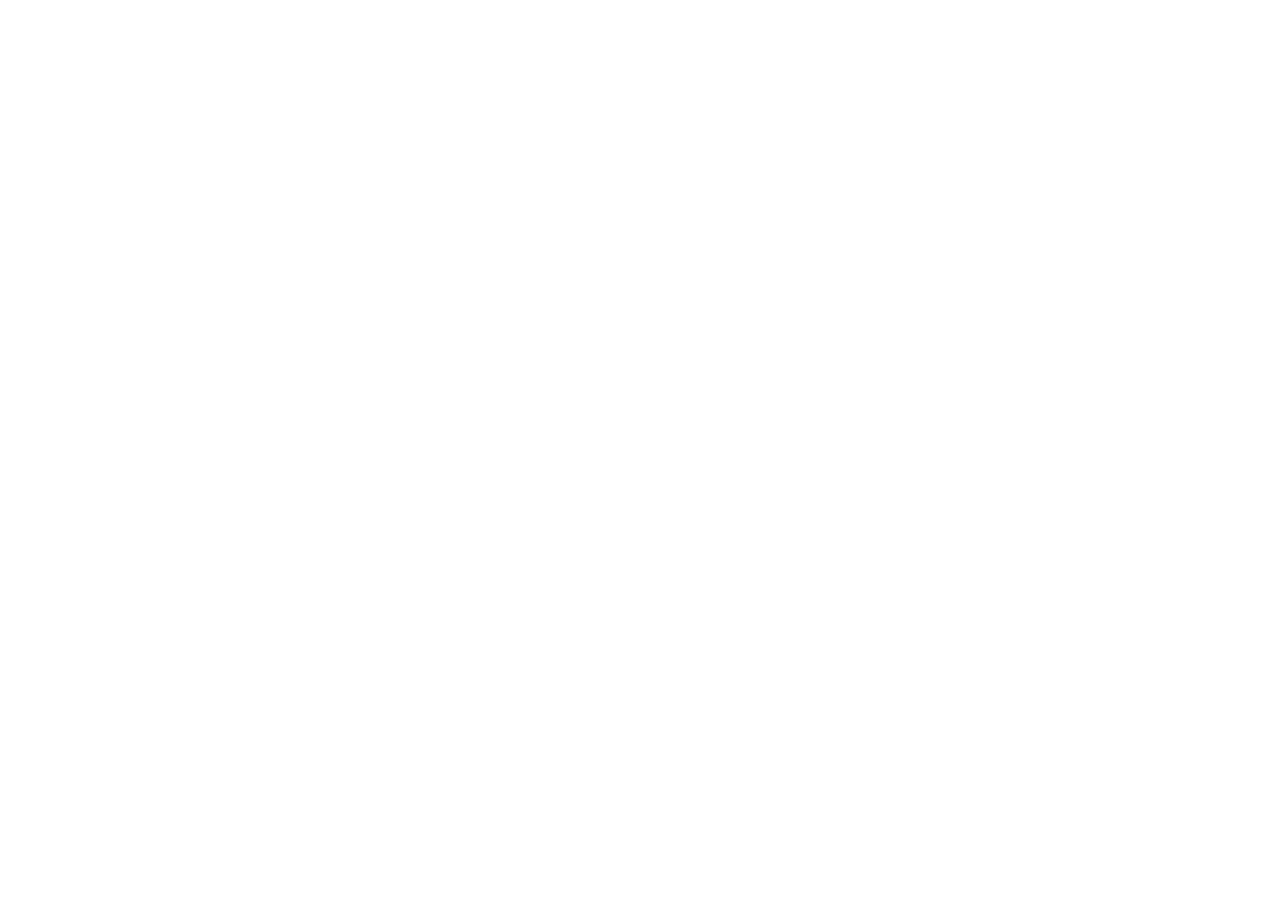
==== index.html @ 6598946a "Criado os template para desenvolvimento" ====
<!DOCTYPE html>
<html lang="pt-br">

<html>

    <head>
        <meta charset="UTF-8">
        <title>Matematica</title>
        <link rel="stylesheet" href="style.css">
        <link href="https://fonts.googleapis.com/css?family=Roboto:400,500,700&display=swap" rel="stylesheet">
    </head>

    <body>
        
        <script src="script.js"></script>
    </body>


</html>
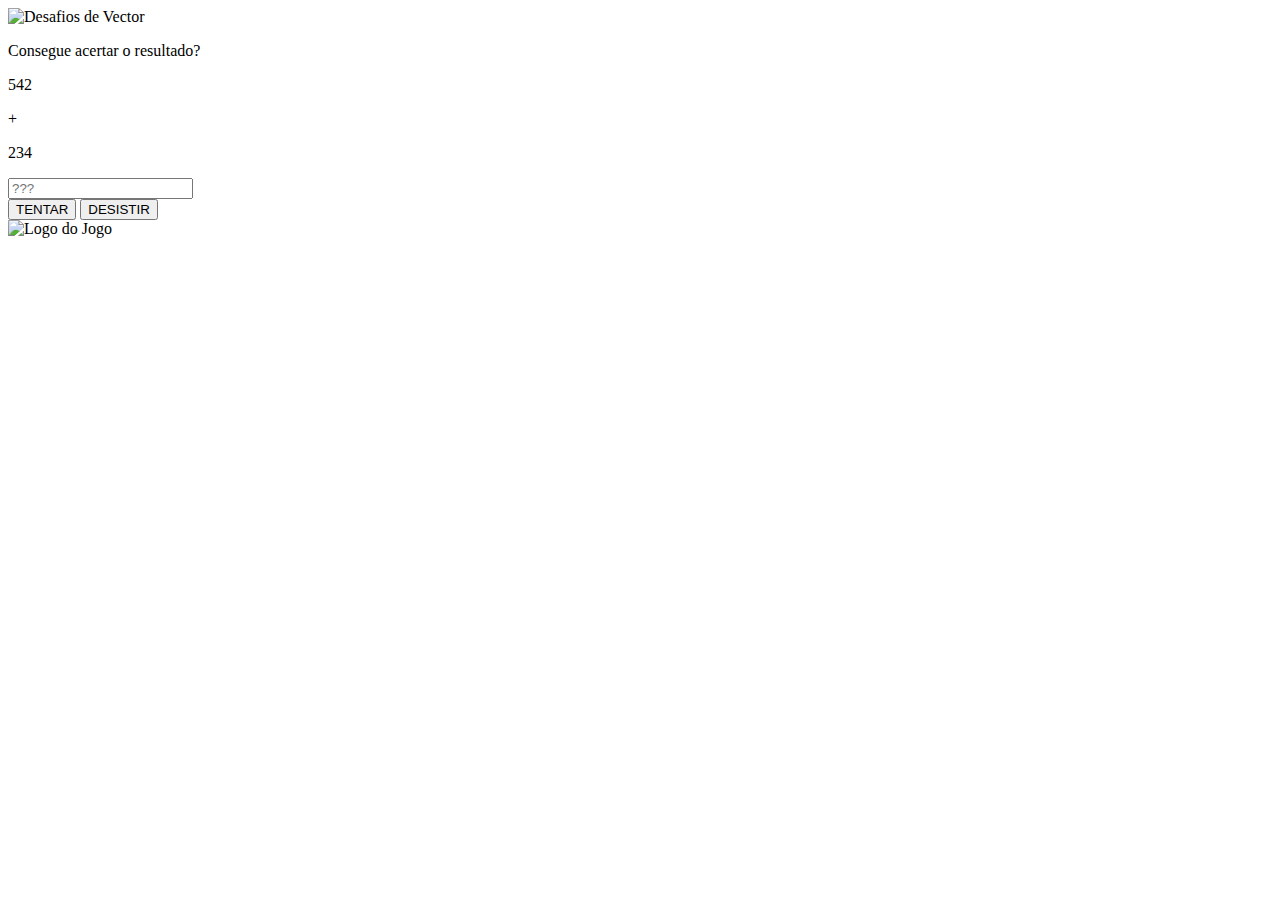
==== commit 4d39bf38: "Implementacao do mobile" ====
--- a/index.html
+++ b/index.html
@@ -5,16 +5,72 @@
 
     <head>
         <meta charset="UTF-8">
-        <title>Matematica</title>
-        <link rel="stylesheet" href="style.css">
+        <title>Desafio de Vector</title>
+        <meta name="viewport" content="width=device-width"> 
+        <link rel="stylesheet" href="style/reset.css">
+        <link rel="stylesheet" href="style/style.css">
+        <link rel="stylesheet" href="style/style-mobile.css">
         <link href="https://fonts.googleapis.com/css?family=Roboto:400,500,700&display=swap" rel="stylesheet">
     </head>
 
     <body>
         
+        <header>
+            <img src="imagens/desafiosdevector.png" alt="Desafios de Vector">
+        </header>
+
+        <main>
+            <div class="direito">
+                <p class="pergunta">Consegue acertar o resultado?</p>
+                    
+                <div class="dados">
+                    <p class="valores">542</p>
+                    <p class="operador">+</p>
+                    <p class="valores">234</p>
+                </div>
+    
+                <input type="number" required placeholder = "???">
+    
+                <div class="tentardesistir">
+                    <button class="tentar">TENTAR</button>
+                    <button class="desistir">DESISTIR</button>
+                </div>
+            </div>
+            <!--
+            
+            <div class="esquerdo">
+                <div class="teclado">
+                    <div class="teclado-umtres">
+                        <button>1</button>
+                        <button>2</button>
+                        <button>3</button>
+                    </div>
+                    <div class="teclado-quatroseis">
+                        <button>4</button>
+                        <button>5</button>
+                        <button>6</button>
+                    </div>
+                    <div class="teclado-setenove">
+                        <button>7</button>
+                        <button>8</button>
+                        <button>9</button>
+                    </div>
+                    <div class="teclado-zero">
+                        <button>0</button>
+                    </div>                
+                </div>
+            </div> 
+                
+            -->   
+        </main>
+
+        <footer>
+            <img src="imagens/logo.png" alt="Logo do Jogo">
+        </footer>
         <script src="script.js"></script>
     </body>
 
+    
 
 </html>
 
--- a/style/style-mobile.css
+++ b/style/style-mobile.css
@@ -0,0 +1,98 @@
+@media screen and (max-width: 480px) {
+    body {
+        font-family: 'Roboto', sans-serif;
+        text-align: center;
+        background-color: #FFD6AF;
+        
+    }
+
+    img {
+        padding: 0 0 10px 0;
+        margin-top: 15px ;
+        width: 50%;
+        
+    }
+
+    .pergunta {
+        font-size: 20px;
+    }
+
+    .dados {
+
+        margin: 10px 0 10px 0;
+        display: block;
+        text-align: center;
+        
+    }
+
+    .dados p {
+        display: inline-block;
+        font-size: 45px;
+        border-radius: 3px;
+    }
+
+    .operador{
+        background-color: blue;
+        margin: 0 10px 0;
+        padding: 10px 20px;
+    }
+
+    .valores {
+        background-color: #477D46;
+        padding: 10px;
+    }
+
+    input {
+        padding: 10px 0;
+        font-size: 45px;
+        text-align: center;
+        border-radius: 5px;
+        width: 60%;
+        margin-bottom: 10px;
+
+        box-sizing: border-box;
+        border: .5px solid #000000;
+        border-radius: 3px;
+    }
+
+    .tentardesistir button {
+        
+
+        display: inline-block;
+        font-size: 20px;
+
+    }
+
+    .tentar, .desistir {
+        padding: 10px;
+        width: 30%;
+        margin: 0 10px;
+    }
+
+    .tentar {
+        background-color: #00FF00;
+    }
+
+    .desistir {
+        background-color: red;
+    }
+
+    /* .teclado-umtres button, .teclado-quatroseis button, 
+    .teclado-setenove button, .teclado-zero  button {
+        background-color: white;
+        padding: 25px 55px 25px;
+        font-size: 70px;
+        font-weight: bold;
+        margin: 20px;
+    } */
+
+    footer {
+        
+        position:absolute;
+        bottom:0;
+        width:100%;
+        
+    }
+}
+
+
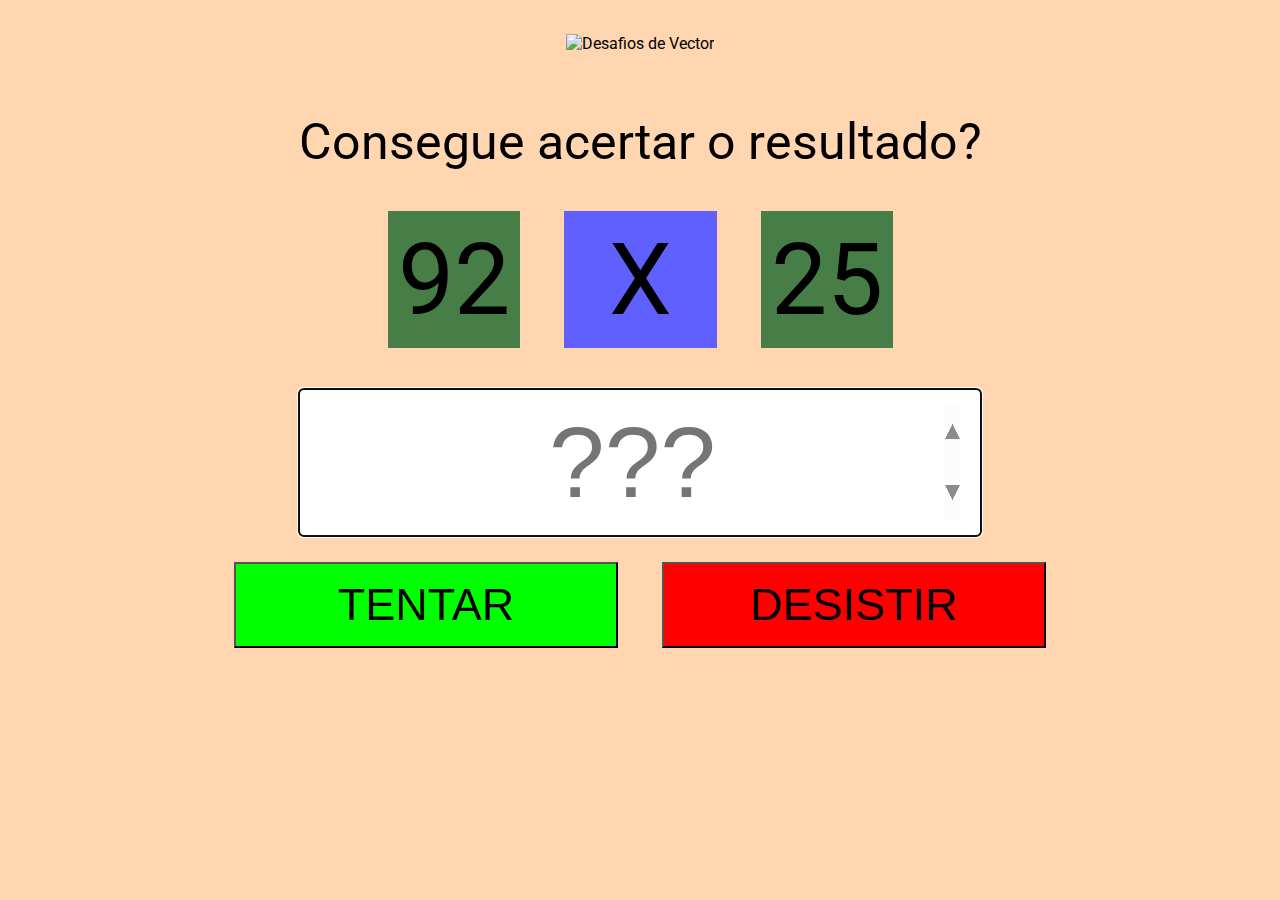
==== commit 40beb9a0: "Implementado verificacao dos palpites" ====
--- a/index.html
+++ b/index.html
@@ -13,7 +13,7 @@
         <link href="https://fonts.googleapis.com/css?family=Roboto:400,500,700&display=swap" rel="stylesheet">
     </head>
 
-    <body>
+    <body id="body">
         
         <header>
             <img src="imagens/desafiosdevector.png" alt="Desafios de Vector">
@@ -24,18 +24,19 @@
                 <p class="pergunta">Consegue acertar o resultado?</p>
                     
                 <div class="dados">
-                    <p class="valores">542</p>
-                    <p class="operador">+</p>
-                    <p class="valores">234</p>
+                    <p id="valor01">542</p>
+                    <p id="operador">.</p>
+                    <p id="valor02">234</p>
                 </div>
     
-                <input type="number" required placeholder = "???">
+                <input id="input" type="number" placeholder="???">
     
                 <div class="tentardesistir">
-                    <button class="tentar">TENTAR</button>
-                    <button class="desistir">DESISTIR</button>
+                    <button id="tentar" alt="Botão Tentar" onclick="verificacao()">TENTAR</button>
+                    <button id="desistir" alt="Botão Desistir" onclick="desistencia()">DESISTIR</button>
                 </div>
             </div>
+
             <!--
             
             <div class="esquerdo">
@@ -65,7 +66,7 @@
         </main>
 
         <footer>
-            <img src="imagens/logo.png" alt="Logo do Jogo">
+           <!-- <img src="imagens/logo.png" alt="Logo do Jogo"> -->
         </footer>
         <script src="script.js"></script>
     </body>
--- a/style/style.css
+++ b/style/style.css
@@ -0,0 +1,85 @@
+@media screen and (min-width: 481px) {
+    #body {
+        font-family: 'Roboto', sans-serif;
+        text-align: center;
+        background-color: #FFD6AF;
+        display: inline;
+
+    }
+
+    img {
+        padding: 0 0 10px 0;
+        margin-top: 15px ;
+        width: 50%;
+    }
+
+    p {
+    font-size: 50px;
+    }
+
+    .dados {
+
+        margin: 50px 0 50px 0;
+        display: block;
+        text-align: center;
+        
+    }
+
+    .dados p {
+        display: inline;
+        font-size: 100px;
+        margin: 0 20px;
+    }
+
+    #operador {
+        background-color: #6060FF;
+        padding: 10px 45px;
+    }
+
+    #valor01, #valor02 {
+        background-color: #477D46;
+        padding: 10px;
+    }
+
+    input {
+        padding: 15px 20px;
+        font-size: 100px;
+        text-align: center;
+        border-radius: 5px;
+        width: 50%;
+        margin-bottom: 25px;
+    }
+
+    .tentardesistir button {
+        display: inline;
+        font-size: 45px;
+        margin: 0px 20px 35px;
+    }
+
+    #tentar, #desistir {
+        width: 30%;
+        padding: 15px;
+    }
+
+    #tentar {
+        background-color: #00FF00;
+
+    }
+
+    #desistir {
+        background-color: red;
+    
+    }
+    
+    /* 
+
+    .teclado-umtres button, .teclado-quatroseis button, 
+    .teclado-setenove button, .teclado-zero  button {
+        background-color: white;
+        padding: 25px 55px 25px;
+        font-size: 70px;
+        font-weight: bold;
+        margin: 20px;
+    } 
+    */
+}--- a/style/style-mobile.css
+++ b/style/style-mobile.css
@@ -1,5 +1,5 @@
 @media screen and (max-width: 480px) {
-    body {
+    #body {
         font-family: 'Roboto', sans-serif;
         text-align: center;
         background-color: #FFD6AF;
@@ -31,13 +31,13 @@
         border-radius: 3px;
     }
 
-    .operador{
-        background-color: blue;
+    #operador{
+        background-color: #6060FF;
         margin: 0 10px 0;
         padding: 10px 20px;
     }
 
-    .valores {
+    #valor01, #valor02 {
         background-color: #477D46;
         padding: 10px;
     }
@@ -63,20 +63,20 @@
 
     }
 
-    .tentar, .desistir {
+    #tentar, #desistir {
         padding: 10px;
         width: 30%;
         margin: 0 10px;
     }
 
-    .tentar {
+    #tentar {
         background-color: #00FF00;
     }
 
-    .desistir {
+    #desistir {
         background-color: red;
     }
-
+    
     /* .teclado-umtres button, .teclado-quatroseis button, 
     .teclado-setenove button, .teclado-zero  button {
         background-color: white;
@@ -86,13 +86,4 @@
         margin: 20px;
     } */
 
-    footer {
-        
-        position:absolute;
-        bottom:0;
-        width:100%;
-        
-    }
-}
-
-
+}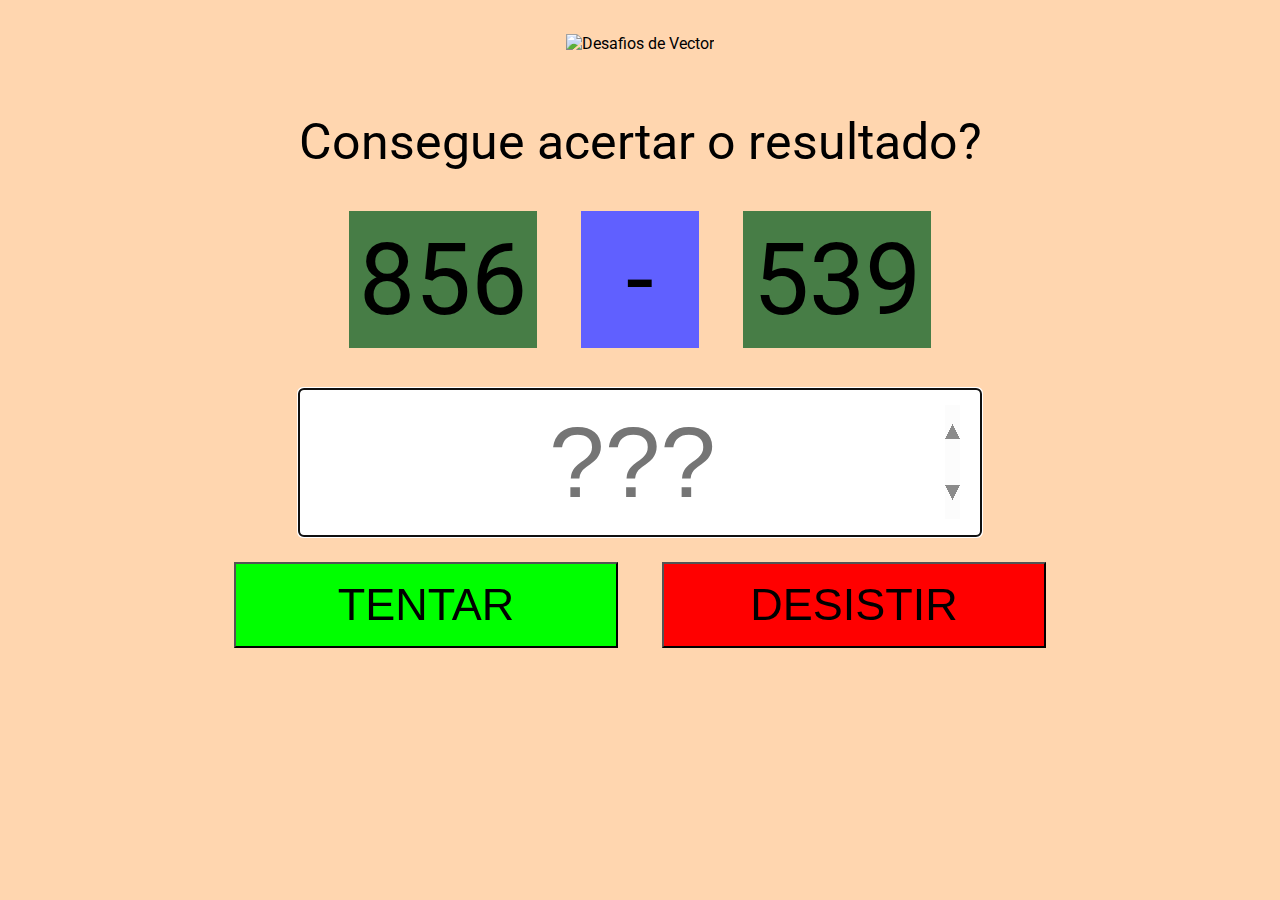
==== commit 490ca227: "Melhorado a semantica do HTML" ====
--- a/index.html
+++ b/index.html
@@ -13,7 +13,7 @@
         <link href="https://fonts.googleapis.com/css?family=Roboto:400,500,700&display=swap" rel="stylesheet">
     </head>
 
-    <body id="body">
+    <body data-body>
         
         <header>
             <img src="imagens/desafiosdevector.png" alt="Desafios de Vector">
@@ -24,16 +24,16 @@
                 <p class="pergunta">Consegue acertar o resultado?</p>
                     
                 <div class="dados">
-                    <p id="valor01">542</p>
-                    <p id="operador">.</p>
-                    <p id="valor02">234</p>
+                    <p class="valores" data-valor01>542</p>
+                    <p class="operador" data-operador>.</p>
+                    <p class="valores" data-valor02>234</p>
                 </div>
     
-                <input id="input" type="number" placeholder="???">
+                <input class="input" type="number" placeholder="???" data-input>
     
                 <div class="tentardesistir">
-                    <button id="tentar" alt="Botão Tentar" onclick="verificacao()">TENTAR</button>
-                    <button id="desistir" alt="Botão Desistir" onclick="desistencia()">DESISTIR</button>
+                    <button class="button-tentar" alt="Botão Tentar" data-botaoTentar>TENTAR</button>
+                    <button class="button-desistir" alt="Botão Desistir" data-botaoDesistir>DESISTIR</button>
                 </div>
             </div>
 
--- a/style/style.css
+++ b/style/style.css
@@ -1,5 +1,5 @@
 @media screen and (min-width: 481px) {
-    #body {
+    body {
         font-family: 'Roboto', sans-serif;
         text-align: center;
         background-color: #FFD6AF;
@@ -31,17 +31,17 @@
         margin: 0 20px;
     }
 
-    #operador {
+    .operador {
         background-color: #6060FF;
         padding: 10px 45px;
     }
 
-    #valor01, #valor02 {
+    .valores {
         background-color: #477D46;
         padding: 10px;
     }
 
-    input {
+    .input {
         padding: 15px 20px;
         font-size: 100px;
         text-align: center;
@@ -54,19 +54,20 @@
         display: inline;
         font-size: 45px;
         margin: 0px 20px 35px;
+
     }
 
-    #tentar, #desistir {
+    button {
         width: 30%;
         padding: 15px;
     }
 
-    #tentar {
+    .button-tentar {
         background-color: #00FF00;
 
     }
 
-    #desistir {
+    .button-desistir {
         background-color: red;
     
     }
--- a/style/style-mobile.css
+++ b/style/style-mobile.css
@@ -1,5 +1,5 @@
 @media screen and (max-width: 480px) {
-    #body {
+    body {
         font-family: 'Roboto', sans-serif;
         text-align: center;
         background-color: #FFD6AF;
@@ -31,18 +31,18 @@
         border-radius: 3px;
     }
 
-    #operador{
+    .operador{
         background-color: #6060FF;
         margin: 0 10px 0;
         padding: 10px 20px;
     }
 
-    #valor01, #valor02 {
+    .valores {
         background-color: #477D46;
         padding: 10px;
     }
 
-    input {
+    .input {
         padding: 10px 0;
         font-size: 45px;
         text-align: center;
@@ -56,24 +56,22 @@
     }
 
     .tentardesistir button {
-        
-
         display: inline-block;
         font-size: 20px;
-
+        padding: 10px;
+        
     }
 
-    #tentar, #desistir {
-        padding: 10px;
+    button {
         width: 30%;
-        margin: 0 10px;
+        padding: 15px;
     }
 
-    #tentar {
+    .button-tentar {
         background-color: #00FF00;
     }
 
-    #desistir {
+    .button-desistir {
         background-color: red;
     }
     
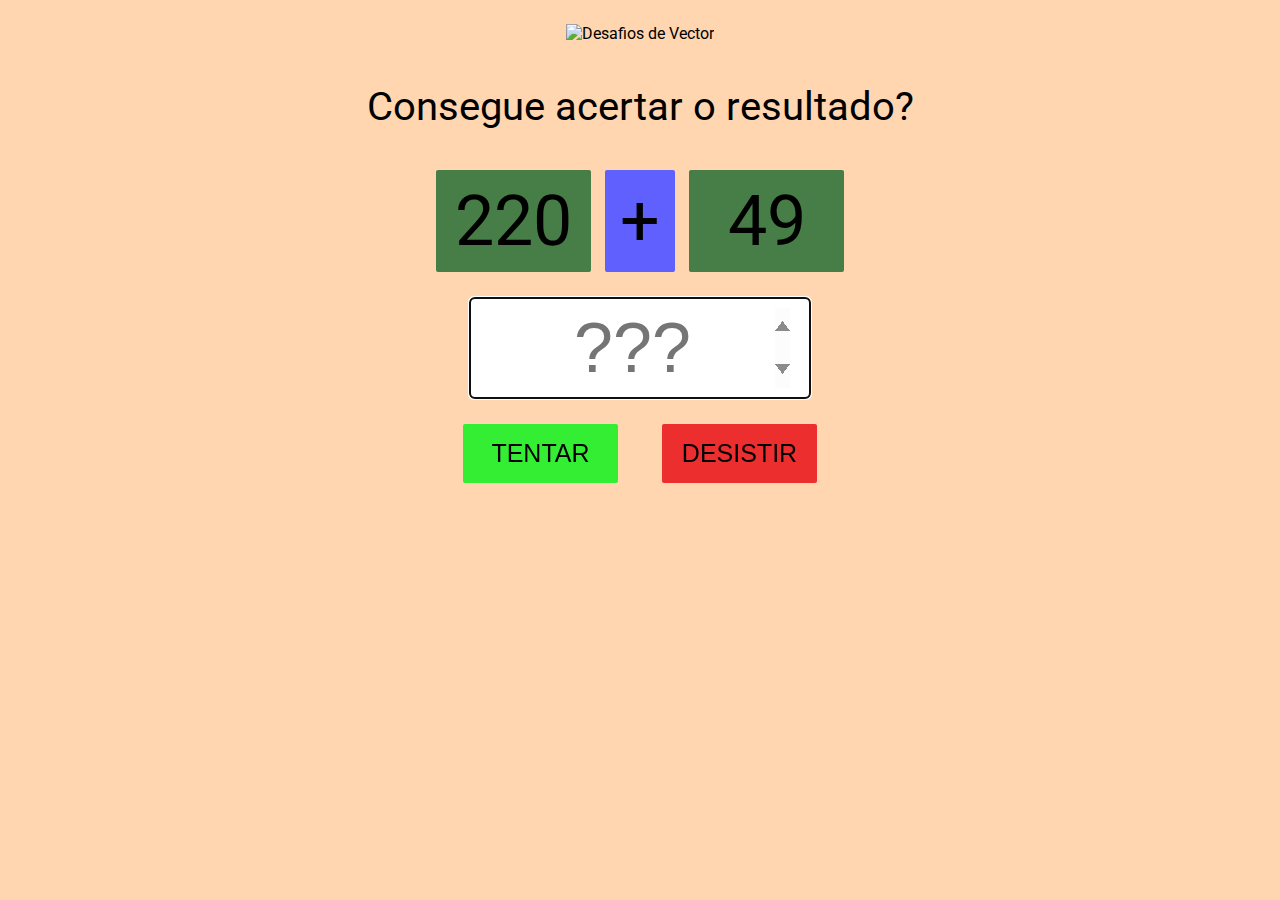
==== commit 41845c22: "Melhorado a responsividade" ====
--- a/index.html
+++ b/index.html
@@ -20,13 +20,13 @@
         </header>
 
         <main>
-            <div class="direito">
+            <div class="outputs">
                 <p class="pergunta">Consegue acertar o resultado?</p>
                     
                 <div class="dados">
-                    <p class="valores" data-valor01>542</p>
-                    <p class="operador" data-operador>.</p>
-                    <p class="valores" data-valor02>234</p>
+                    <p class="valores" data-valor01></p>
+                    <p class="operador" data-operador></p>
+                    <p class="valores" data-valor02></p>
                 </div>
     
                 <input class="input" type="number" placeholder="???" data-input>
@@ -36,38 +36,8 @@
                     <button class="button-desistir" alt="Botão Desistir" data-botaoDesistir>DESISTIR</button>
                 </div>
             </div>
-
-            <!--
-            
-            <div class="esquerdo">
-                <div class="teclado">
-                    <div class="teclado-umtres">
-                        <button>1</button>
-                        <button>2</button>
-                        <button>3</button>
-                    </div>
-                    <div class="teclado-quatroseis">
-                        <button>4</button>
-                        <button>5</button>
-                        <button>6</button>
-                    </div>
-                    <div class="teclado-setenove">
-                        <button>7</button>
-                        <button>8</button>
-                        <button>9</button>
-                    </div>
-                    <div class="teclado-zero">
-                        <button>0</button>
-                    </div>                
-                </div>
-            </div> 
-                
-            -->   
         </main>
 
-        <footer>
-           <!-- <img src="imagens/logo.png" alt="Logo do Jogo"> -->
-        </footer>
         <script src="script.js"></script>
     </body>
 
--- a/style/style.css
+++ b/style/style.css
@@ -8,79 +8,66 @@
     }
 
     img {
-        padding: 0 0 10px 0;
-        margin-top: 15px ;
-        width: 50%;
+        margin-top: 5px ;
+        width: 250px;
     }
 
     p {
-    font-size: 50px;
+        font-size: 40px;
     }
 
     .dados {
-
-        margin: 50px 0 50px 0;
+        margin: 25px 0 25px 0;
         display: block;
         text-align: center;
-        
     }
 
     .dados p {
-        display: inline;
-        font-size: 100px;
-        margin: 0 20px;
+        display: inline-block;
+        font-size: 70px;
+        margin: 0 5px;
+        padding: 10px;
+        border-radius: 2px;
     }
 
     .operador {
         background-color: #6060FF;
-        padding: 10px 45px;
+        width: 50px;
     }
 
     .valores {
         background-color: #477D46;
-        padding: 10px;
+        width: 135px;
     }
 
     .input {
-        padding: 15px 20px;
-        font-size: 100px;
+        border: 1px solid black;
+        border-radius: 5px;
+
+        padding: 10px 20px;
+        font-size: 70px;
         text-align: center;
-        border-radius: 5px;
         width: 50%;
+        max-width: 300px;
         margin-bottom: 25px;
     }
 
     .tentardesistir button {
-        display: inline;
-        font-size: 45px;
+        border: 0;
+        border-radius: 2px;
+
+        display: inline-block;
+        font-size: 25px;
+        width: 155px;
         margin: 0px 20px 35px;
-
-    }
-
-    button {
-        width: 30%;
         padding: 15px;
     }
 
     .button-tentar {
-        background-color: #00FF00;
-
+        background-color: rgb(52, 238, 52);
     }
 
     .button-desistir {
-        background-color: red;
-    
+        background-color: rgb(236, 46, 46);
     }
-    
-    /* 
-
-    .teclado-umtres button, .teclado-quatroseis button, 
-    .teclado-setenove button, .teclado-zero  button {
-        background-color: white;
-        padding: 25px 55px 25px;
-        font-size: 70px;
-        font-weight: bold;
-        margin: 20px;
-    } 
-    */
 }--- a/style/style-mobile.css
+++ b/style/style-mobile.css
@@ -3,14 +3,12 @@
         font-family: 'Roboto', sans-serif;
         text-align: center;
         background-color: #FFD6AF;
-        
     }
 
     img {
         padding: 0 0 10px 0;
         margin-top: 15px ;
         width: 50%;
-        
     }
 
     .pergunta {
@@ -18,11 +16,9 @@
     }
 
     .dados {
-
         margin: 10px 0 10px 0;
         display: block;
         text-align: center;
-        
     }
 
     .dados p {
@@ -30,19 +26,24 @@
         font-size: 45px;
         border-radius: 3px;
     }
-
+    
     .operador{
         background-color: #6060FF;
         margin: 0 10px 0;
-        padding: 10px 20px;
+        padding: 10px 10px;
+        width: 30px;
     }
-
+    
     .valores {
         background-color: #477D46;
         padding: 10px;
+        width:95px;
     }
 
     .input {
+        border: 1px solid black;
+        border-radius: 5px;
+
         padding: 10px 0;
         font-size: 45px;
         text-align: center;
@@ -56,10 +57,14 @@
     }
 
     .tentardesistir button {
+        border: 0px;
+        border-radius: 2px;
+
         display: inline-block;
+        min-width: 110px;
+        margin: 0 5px ;
         font-size: 20px;
         padding: 10px;
-        
     }
 
     button {
@@ -68,20 +73,21 @@
     }
 
     .button-tentar {
-        background-color: #00FF00;
+        background-color: rgb(52, 238, 52);
     }
 
     .button-desistir {
-        background-color: red;
+        background-color: rgb(236, 46, 46);
     }
     
-    /* .teclado-umtres button, .teclado-quatroseis button, 
-    .teclado-setenove button, .teclado-zero  button {
-        background-color: white;
-        padding: 25px 55px 25px;
-        font-size: 70px;
-        font-weight: bold;
-        margin: 20px;
-    } */
+}
 
+@media screen and (max-width: 308px) {
+    .dados p, .tentardesistir button {
+        margin-bottom: 10px;
+    }
+
+    input {
+        min-width: 110px;
+    }
 }